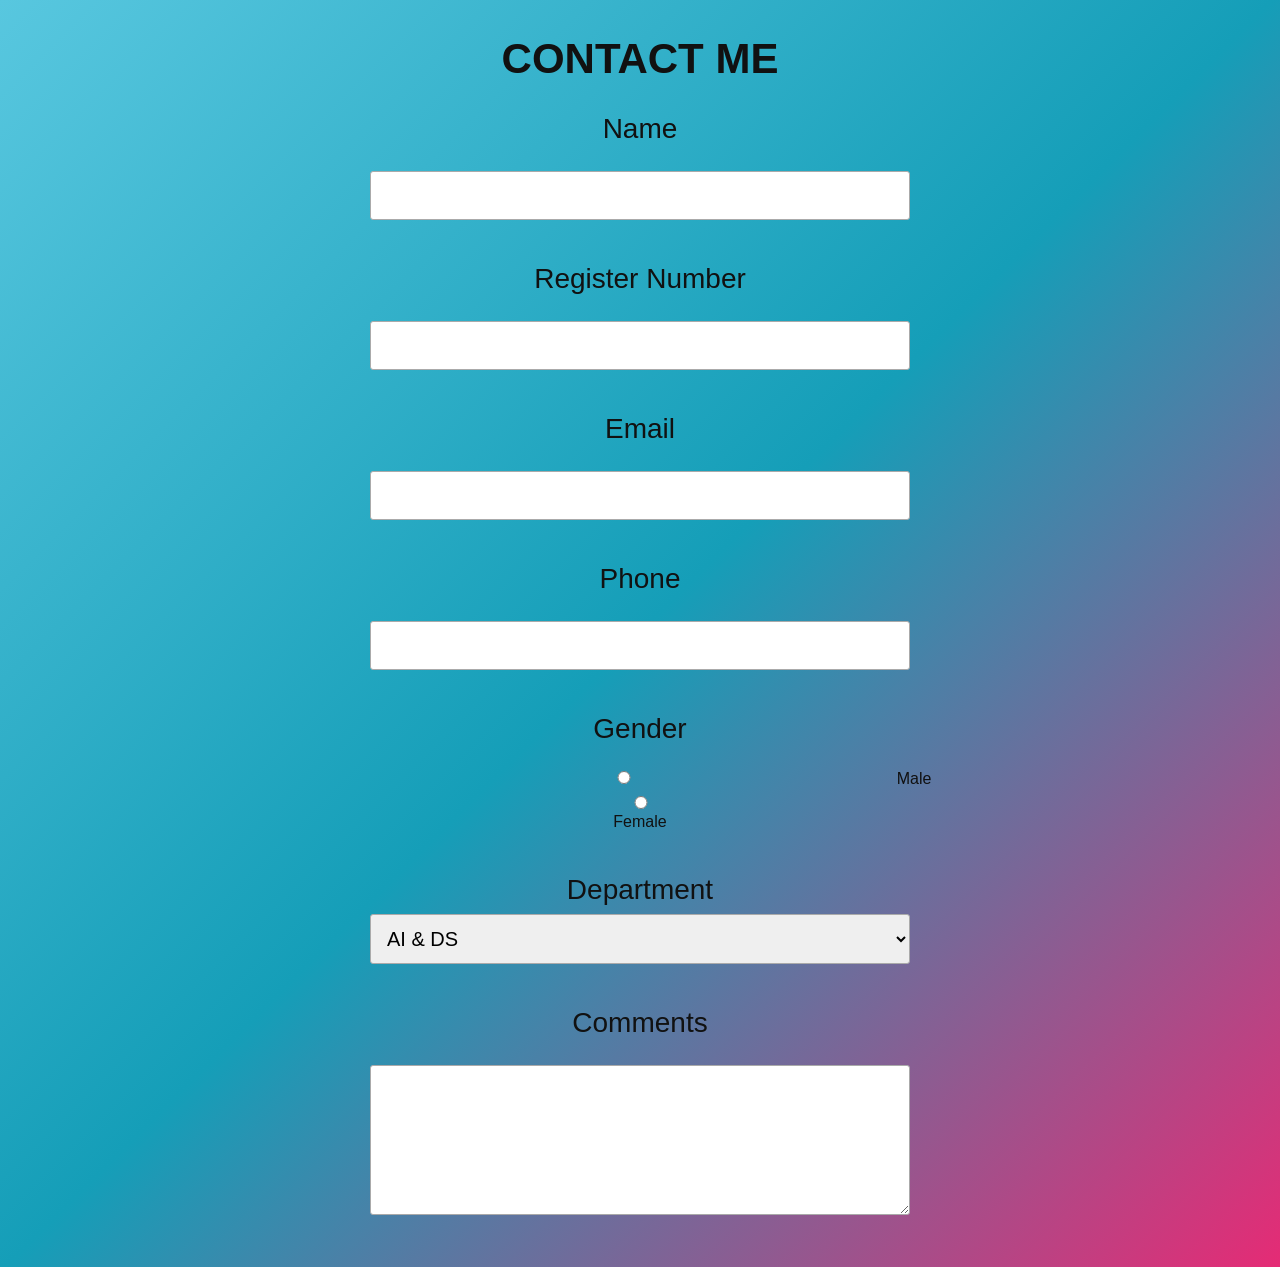
==== contact.html @ 2ea4793d "Add files via upload" ====
<!DOCTYPE html>
<html>
<head>
<title>Contact</title>
<link rel="stylesheet" href="style.css">
</head>

<body>

<h2>CONTACT ME</h2>

<form>

<label>Name</label><br>
<input type="text"><br><br>

<label>Register Number</label><br>
<input type="text"><br><br>

<label>Email</label><br>
<input type="email"><br><br>

<label>Phone</label><br>
<input type="tel"><br><br>

<label>Gender</label><br>

<input type="radio" name="gender">Male

<input type="radio" name="gender">Female

<br><br>

<label>Department</label>

<select>
<option>AI & DS</option>
<option>CSE</option>
<option>IT</option>
<option>ECE</option>
</select>

<br><br>

<label>Comments</label><br>

<textarea rows="5" cols="30"></textarea>

<br><br>


</form>

</body>
</html>
---- style.css ----
/* ===== GENERAL PAGE STYLE ===== */
* {
    box-sizing: border-box;
}

html {
    scroll-behavior: smooth;
}

body {
    margin: 0;
    font-family: Arial, sans-serif;
    background: linear-gradient(135deg, #58c7df, #159eb8, #e52b75);
    color: #111;
    text-align: center;
}

/* ===== HEADINGS ===== */
h1 {
    font-size: 55px;
    margin: 40px 0 25px;
    font-weight: bold;
}

h2 {
    font-size: 42px;
    margin: 35px 0 25px;
    font-weight: bold;
}

h3 {
    font-size: 30px;
    margin: 20px 0;
}

/* ===== HOME PAGE ===== */
header {
    padding: 40px 15px 20px;
}

header h1 {
    max-width: 600px;
    margin: auto;
}

/* ===== MENU BUTTONS ===== */
nav {
    display: flex;
    justify-content: center;
    align-items: center;
    flex-wrap: wrap;
    gap: 35px;
    max-width: 650px;
    margin: 40px auto;
}

nav a {
    display: flex;
    justify-content: center;
    align-items: center;

    width: 220px;
    height: 95px;

    background: #ffb6c9;
    color: white;

    text-decoration: none;
    font-size: 32px;
    font-weight: bold;

    border-radius: 18px;

    box-shadow: 0 8px 15px rgba(0, 0, 0, 0.25);

    transition: 0.3s;
}

nav a:hover {
    transform: translateY(-5px);
    background: #ff9fba;
    box-shadow: 0 12px 20px rgba(0, 0, 0, 0.3);
}

/* ===== WELCOME SECTION ===== */
section {
    padding: 30px 20px;
}

section p {
    font-size: 28px;
    line-height: 1.5;
    max-width: 700px;
    margin: auto;
}

/* ===== WHITE CONTENT BOX ===== */
.content {
    background: white;
    width: 80%;
    max-width: 700px;
    margin: 30px auto;
    padding: 30px;
    border-radius: 25px;
    box-shadow: 0 8px 25px rgba(0, 0, 0, 0.2);
}

/* ===== PROFILE PHOTO ===== */
img {
    max-width: 90%;
    height: auto;
    display: block;
    margin: 25px auto;
}

.profile img {
    width: 330px;
    height: auto;
}

/* ===== PERSONAL DETAILS ===== */
.details {
    width: 90%;
    max-width: 650px;
    margin: auto;
}

.details p {
    background: #e6efff;
    border-left: 8px solid #1455d9;
    border-radius: 20px;
    padding: 25px;
    margin: 20px 0;
    font-size: 25px;
}

.details strong {
    color: #0645b8;
}

/* ===== EDUCATION TABLE ===== */
table {
    width: 95%;
    max-width: 1000px;
    margin: 30px auto;
    border-collapse: collapse;
    background: white;
    font-size: 22px;
}

th {
    background: blue;
    color: white;
    padding: 15px;
    border: 1px solid white;
}

td {
    padding: 25px 15px;
    border: 1px solid #aaa;
}

tr:nth-child(even) {
    background: linear-gradient(135deg, #21aabd, #d42a78);
}

tr:nth-child(odd) {
    background: #e8effb;
}

/* ===== SKILLS ===== */
.skills {
    background: white;
    width: 90%;
    max-width: 650px;
    margin: 30px auto;
    padding: 40px;
    border-radius: 30px;
    box-shadow: 0 8px 25px rgba(0,0,0,0.2);
}

.skills li {
    list-style: none;
    font-size: 28px;
    margin: 30px 0;
}

/* ===== GALLERY ===== */
.gallery {
    width: 90%;
    max-width: 700px;
    margin: auto;
}

.gallery img {
    width: 450px;
    max-width: 90%;
    border-radius: 5px;
    box-shadow: 0 5px 15px rgba(0,0,0,0.25);
}

.gallery h3 {
    font-size: 30px;
}

/* ===== CONTACT FORM ===== */
form {
    width: 90%;
    max-width: 600px;
    margin: 30px auto;
}

label {
    display: block;
    font-size: 28px;
    margin-top: 25px;
}

input,
select,
textarea {
    width: 90%;
    padding: 12px;
    margin-top: 8px;
    font-size: 20px;
    border: 1px solid #aaa;
    border-radius: 3px;
}

textarea {
    height: 150px;
    resize: vertical;
}

button,
input[type="submit"] {
    background: white;
    color: #222;
    padding: 10px 18px;
    margin-top: 25px;
    border: none;
    border-radius: 4px;
    font-size: 20px;
    cursor: pointer;
}

button:hover,
input[type="submit"]:hover {
    background: #ffb6c9;
    color: white;
}

/* ===== MOBILE SCREEN ===== */
@media (max-width: 600px) {

    h1 {
        font-size: 45px;
    }

    h2 {
        font-size: 35px;
    }

    nav {
        gap: 25px;
    }

    nav a {
        width: 220px;
        height: 95px;
        font-size: 30px;
    }

    section p {
        font-size: 25px;
    }

    table {
        font-size: 16px;
    }

    th,
    td {
        padding: 12px 5px;
    }

    .details p {
        font-size: 22px;
    }

    label {
        font-size: 25px;
    }
}
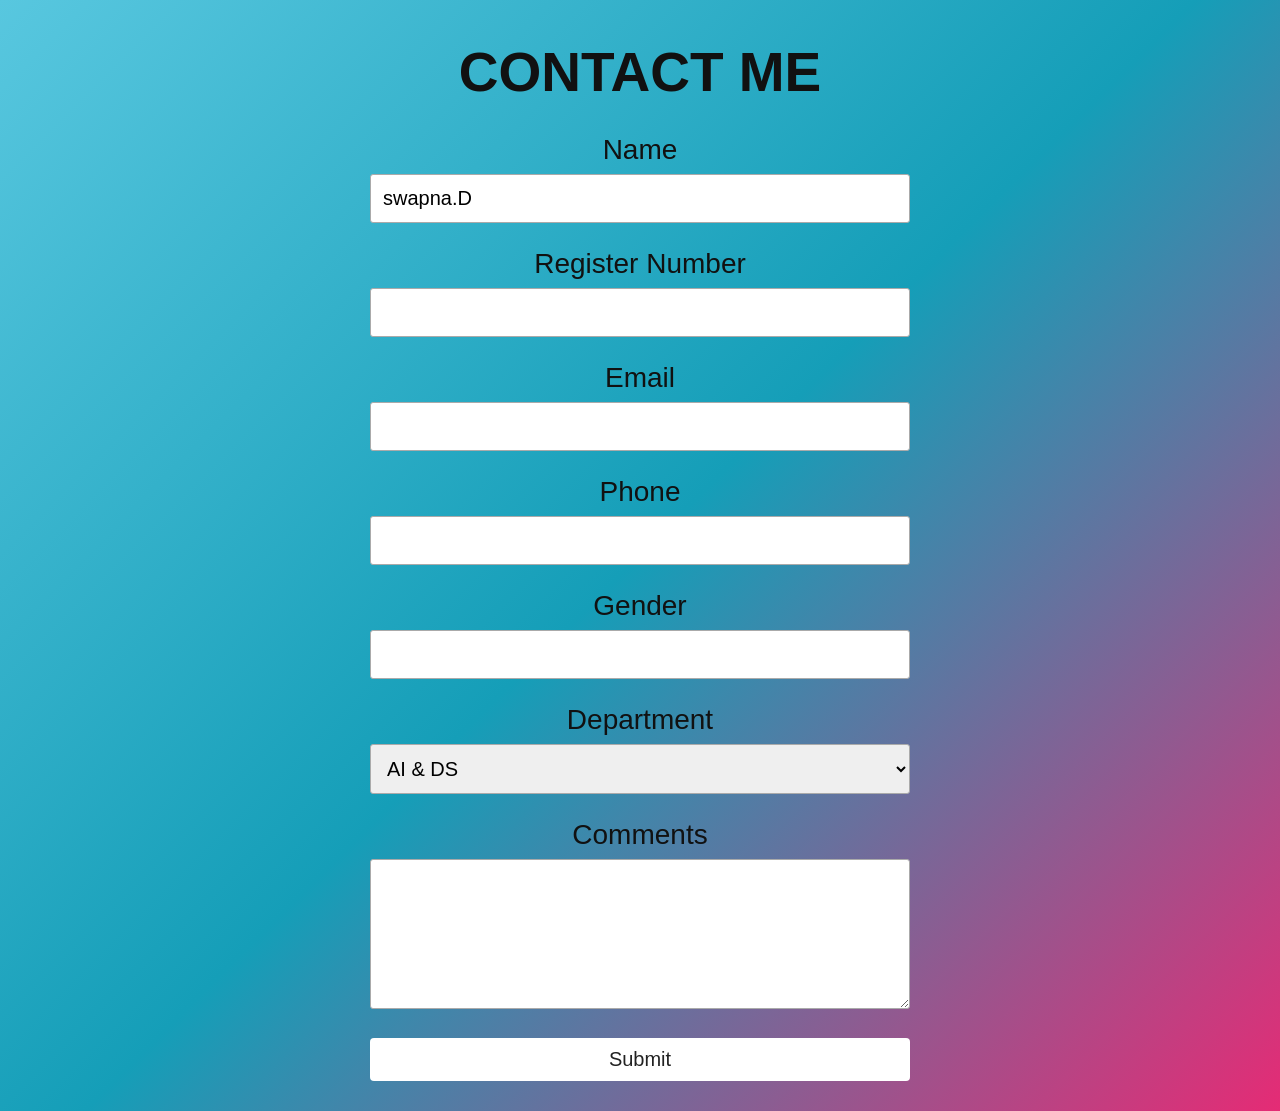
==== commit f2ac9145: "Refactor contact form structure and labels" ====
--- a/contact.html
+++ b/contact.html
@@ -1,55 +1,50 @@
 <!DOCTYPE html>
-<html>
+<html lang="en">
+
 <head>
-<title>Contact</title>
-<link rel="stylesheet" href="style.css">
+    <meta charset="UTF-8">
+    <meta name="viewport" content="width=device-width, initial-scale=1.0">
+    <title>Contact</title>
+
+    <link rel="stylesheet" href="style.css">
 </head>
 
 <body>
 
-<h2>CONTACT ME</h2>
+    <h1>CONTACT ME</h1>
 
-<form>
+    <form>
 
-<label>Name</label><br>
-<input type="text"><br><br>
+        <label for="name">Name</label>
+        <input type="text" id="name" name="name" value="swapna.D">
 
-<label>Register Number</label><br>
-<input type="text"><br><br>
+        <label for="register">Register Number</label>
+        <input type="text" id="register" name="register">
 
-<label>Email</label><br>
-<input type="email"><br><br>
+        <label for="email">Email</label>
+        <input type="email" id="email" name="email">
 
-<label>Phone</label><br>
-<input type="tel"><br><br>
+        <label for="phone">Phone</label>
+        <input type="tel" id="phone" name="phone">
 
-<label>Gender</label><br>
+        <label for="gender">Gender</label>
+        <input type="text" id="gender" name="gender">
 
-<input type="radio" name="gender">Male
+        <label for="department">Department</label>
+        <select id="department" name="department">
+            <option value="AI & DS">AI & DS</option>
+            <option value="CSE">CSE</option>
+            <option value="ECE">ECE</option>
+            <option value="EEE">EEE</option>
+        </select>
 
-<input type="radio" name="gender">Female
+        <label for="comments">Comments</label>
+        <textarea id="comments" name="comments"></textarea>
 
-<br><br>
+        <input type="submit" value="Submit">
 
-<label>Department</label>
-
-<select>
-<option>AI & DS</option>
-<option>CSE</option>
-<option>IT</option>
-<option>ECE</option>
-</select>
-
-<br><br>
-
-<label>Comments</label><br>
-
-<textarea rows="5" cols="30"></textarea>
-
-<br><br>
-
-
-</form>
+    </form>
 
 </body>
-</html>+
+</html>
--- a/style.css
+++ b/style.css
@@ -291,4 +291,7 @@
     label {
         font-size: 25px;
     }
-}+}
+body {
+    min-height: 100vh;
+}
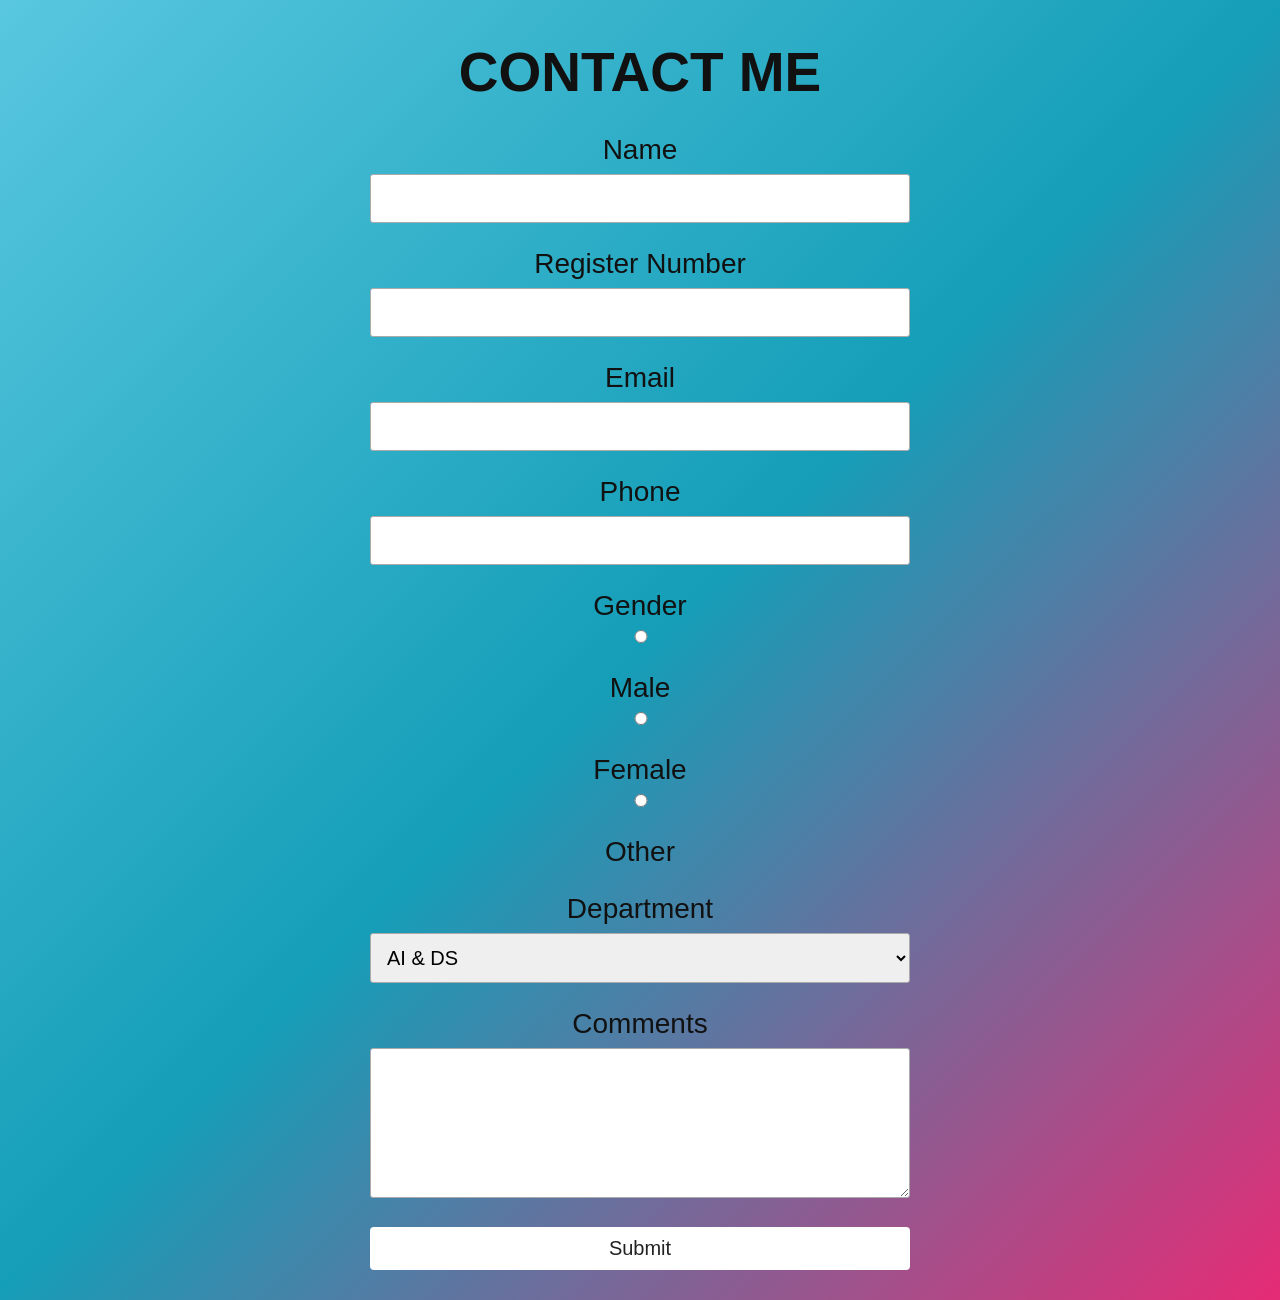
==== commit 9d99311f: "Update contact form gender input and name field Removed default value from the name input field and " ====
--- a/contact.html
+++ b/contact.html
@@ -16,7 +16,7 @@
     <form>
 
         <label for="name">Name</label>
-        <input type="text" id="name" name="name" value="swapna.D">
+        <input type="text" id="name" name="name" >
 
         <label for="register">Register Number</label>
         <input type="text" id="register" name="register">
@@ -27,8 +27,16 @@
         <label for="phone">Phone</label>
         <input type="tel" id="phone" name="phone">
 
-        <label for="gender">Gender</label>
-        <input type="text" id="gender" name="gender">
+        <label>Gender</label>
+
+<input type="radio" id="male" name="gender" value="Male">
+<label for="male">Male</label>
+
+<input type="radio" id="female" name="gender" value="Female">
+<label for="female">Female</label>
+
+<input type="radio" id="other" name="gender" value="Other">
+<label for="other">Other</label>
 
         <label for="department">Department</label>
         <select id="department" name="department">
